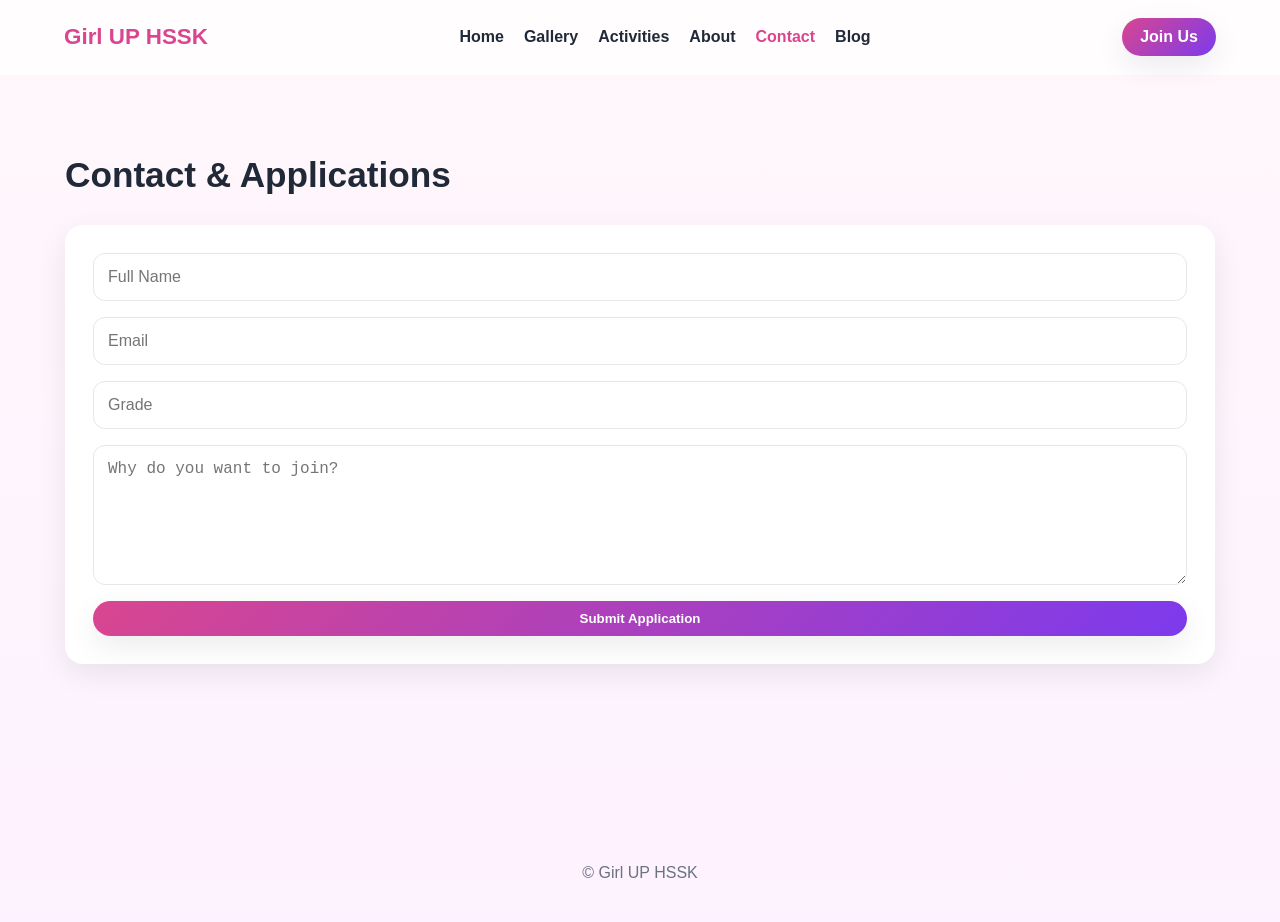
==== contact.html @ 79fe5bc8 "0.0.2" ====
<!DOCTYPE html>
<html lang="en">
<head>
    <meta charset="UTF-8">
    <meta name="viewport" content="width=device-width, initial-scale=1.0">
    <title>Contact — Girl UP HSSK</title>
    <link rel="stylesheet" href="style.css">
</head>
<body>

<nav class="navbar">
    <div class="logo">Girl UP HSSK</div>

    <div class="nav-links" id="navLinks">
        <a href="index.html">Home</a>
        <a href="gallery.html">Gallery</a>
        <a href="activities.html">Activities</a>
        <a href="about.html">About</a>
        <a href="contact.html" class="active">Contact</a>
        <a href="blog.html">Blog</a>
    </div>

    <a class="cta" href="contact.html">Join Us</a>
    <button class="mobile-toggle" id="mobileToggle">☰</button>
</nav>

<section class="section container">
    <h1 class="section-title">Contact & Applications</h1>

    <div class="card">
        <form class="contact-form">

            <input type="text" placeholder="Full Name">

            <input type="email" placeholder="Email">

            <input type="text" placeholder="Grade">

            <textarea placeholder="Why do you want to join?"></textarea>

            <button class="cta">Submit Application</button>

        </form>
    </div>
</section>

<footer>
    © Girl UP HSSK
</footer>

<script src="script.js"></script>
</body>
</html>
---- style.css ----
:root{
  --primary:#d9468f;
  --secondary:#f9a8d4;
  --accent:#7c3aed;
  --bg:#fff7fb;
  --card:#ffffff;
  --text:#1f2937;
  --muted:#6b7280;
  --shadow:0 10px 30px rgba(0,0,0,0.08);
  --radius:18px;
}

*{
  margin:0;
  padding:0;
  box-sizing:border-box;
}

body{
  font-family:Inter, sans-serif;
  background:linear-gradient(180deg,#fff7fb,#fdf2ff);
  color:var(--text);
  min-height:100vh;
}

a{
  text-decoration:none;
  color:inherit;
}

.container{
  width:min(1150px,90%);
  margin:auto;
}

.navbar{
  position:sticky;
  top:0;
  z-index:1000;
  display:flex;
  justify-content:space-between;
  align-items:center;
  padding:18px 5%;
  backdrop-filter:blur(14px);
  background:rgba(255,255,255,0.75);
  border-bottom:1px solid rgba(255,255,255,0.3);
}

.logo{
  font-size:1.4rem;
  font-weight:800;
  color:var(--primary);
}

.nav-links{
  display:flex;
  gap:20px;
}

.nav-links a{
  font-weight:600;
  transition:0.25s;
}

.nav-links a:hover,
.nav-links .active{
  color:var(--primary);
}

.cta{
  background:linear-gradient(135deg,var(--primary),var(--accent));
  color:white;
  padding:10px 18px;
  border-radius:999px;
  font-weight:700;
  box-shadow:var(--shadow);
}

.hero{
  padding:120px 0 80px;
  text-align:center;
}

.hero h1{
  font-size:4rem;
  margin-bottom:20px;
}

.hero p{
  color:var(--muted);
  max-width:700px;
  margin:auto;
  font-size:1.1rem;
}

.section{
  padding:80px 0;
}

.section-title{
  font-size:2.2rem;
  margin-bottom:30px;
}

.card-grid{
  display:grid;
  grid-template-columns:repeat(auto-fit,minmax(250px,1fr));
  gap:24px;
}

.card{
  background:var(--card);
  padding:28px;
  border-radius:var(--radius);
  box-shadow:var(--shadow);
  transition:0.3s;
}

.card:hover{
  transform:translateY(-5px);
}

.placeholder{
  height:220px;
  border-radius:16px;
  background:linear-gradient(135deg,#fbcfe8,#ddd6fe);
  display:flex;
  align-items:center;
  justify-content:center;
  color:white;
  font-size:1.2rem;
  font-weight:700;
}

.gallery-grid{
  display:grid;
  grid-template-columns:repeat(auto-fit,minmax(250px,1fr));
  gap:20px;
}

.gallery-item{
  height:280px;
  border-radius:18px;
  background:linear-gradient(135deg,#f9a8d4,#c4b5fd);
  display:flex;
  align-items:center;
  justify-content:center;
  color:white;
  font-size:1.1rem;
  font-weight:700;
  box-shadow:var(--shadow);
}

.activity-card{
  border-left:6px solid var(--primary);
}

.team-grid{
  display:grid;
  grid-template-columns:repeat(auto-fit,minmax(220px,1fr));
  gap:20px;
}

.team-card{
  text-align:center;
}

.team-photo{
  width:100%;
  height:220px;
  border-radius:16px;
  background:linear-gradient(135deg,#fbcfe8,#ddd6fe);
  margin-bottom:16px;
}

.contact-form{
  display:grid;
  gap:16px;
}

.contact-form input,
.contact-form textarea{
  width:100%;
  padding:14px;
  border-radius:12px;
  border:1px solid #e5e7eb;
  font-size:1rem;
}

.contact-form textarea{
  resize:vertical;
  min-height:140px;
}

.contact-form button{
  border:none;
  cursor:pointer;
}

.blog-grid{
  display:grid;
  grid-template-columns:repeat(auto-fit,minmax(300px,1fr));
  gap:24px;
}

.blog-card{
  overflow:hidden;
}

.blog-image{
  height:200px;
  background:linear-gradient(135deg,#f9a8d4,#c4b5fd);
  border-radius:14px;
  margin-bottom:16px;
}

footer{
  margin-top:80px;
  padding:40px 5%;
  text-align:center;
  color:var(--muted);
}

.mobile-toggle{
  display:none;
  font-size:1.6rem;
  background:none;
  border:none;
}

@media(max-width:768px){

  .hero h1{
    font-size:2.7rem;
  }

  .nav-links{
    position:absolute;
    top:80px;
    right:5%;
    background:white;
    flex-direction:column;
    padding:20px;
    border-radius:16px;
    box-shadow:var(--shadow);
    display:none;
  }

  .nav-links.active{
    display:flex;
  }

  .mobile-toggle{
    display:block;
  }

}
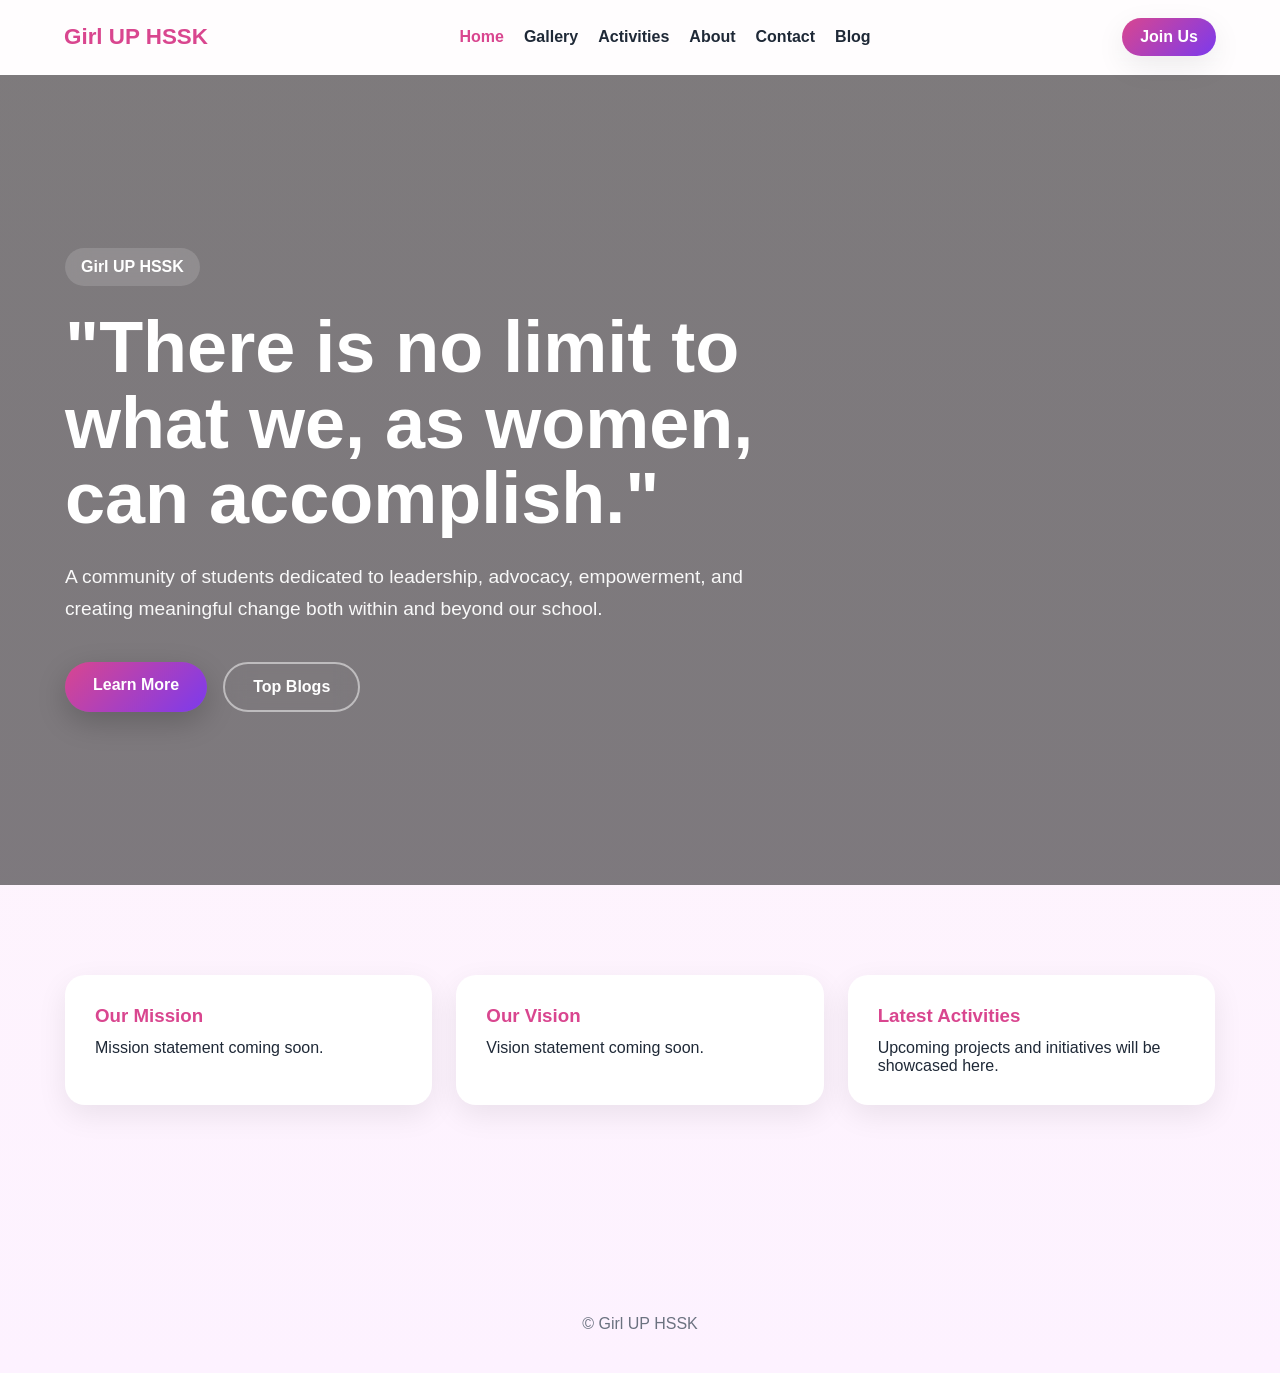
==== commit fca8ec31: "Update contact.html" ====
--- a/contact.html
+++ b/contact.html
@@ -3,45 +3,234 @@
 <head>
     <meta charset="UTF-8">
     <meta name="viewport" content="width=device-width, initial-scale=1.0">
-    <title>Contact — Girl UP HSSK</title>
+    <title>Girl UP HSSK</title>
     <link rel="stylesheet" href="style.css">
+
+    <style>
+        .hero-home{
+            min-height:90vh;
+            display:flex;
+            align-items:center;
+            position:relative;
+            overflow:hidden;
+        }
+
+        .hero-home::before{
+            content:"";
+            position:absolute;
+            inset:0;
+
+            background:
+            linear-gradient(
+                rgba(20,20,20,0.55),
+                rgba(20,20,20,0.55)
+            ),
+            url("https://images.unsplash.com/photo-1517048676732-d65bc937f952?auto=format&fit=crop&w=1600&q=80");
+
+            background-size:cover;
+            background-position:center;
+            z-index:1;
+        }
+
+        .hero-content{
+            position:relative;
+            z-index:2;
+            max-width:700px;
+            color:white;
+        }
+
+        .hero-tag{
+            display:inline-block;
+            padding:10px 16px;
+            border-radius:999px;
+            background:rgba(255,255,255,0.15);
+            backdrop-filter:blur(10px);
+            margin-bottom:24px;
+            font-weight:600;
+        }
+
+        .hero-content h1{
+            font-size:4.5rem;
+            line-height:1.05;
+            margin-bottom:24px;
+            font-weight:800;
+        }
+
+        .hero-content p{
+            font-size:1.2rem;
+            line-height:1.7;
+            opacity:0.95;
+            margin-bottom:36px;
+        }
+
+        .hero-buttons{
+            display:flex;
+            gap:16px;
+            flex-wrap:wrap;
+        }
+
+        .primary-btn{
+            padding:14px 28px;
+            border-radius:999px;
+            background:linear-gradient(
+                135deg,
+                #d9468f,
+                #7c3aed
+            );
+            color:white;
+            font-weight:700;
+            box-shadow:0 10px 30px rgba(0,0,0,0.2);
+            transition:.25s;
+        }
+
+        .primary-btn:hover{
+            transform:translateY(-2px);
+        }
+
+        .secondary-btn{
+            padding:14px 28px;
+            border-radius:999px;
+            border:2px solid rgba(255,255,255,0.5);
+            color:white;
+            font-weight:700;
+            backdrop-filter:blur(10px);
+            transition:.25s;
+        }
+
+        .secondary-btn:hover{
+            background:rgba(255,255,255,0.12);
+        }
+
+        .preview-section{
+            padding:90px 0;
+        }
+
+        .preview-grid{
+            display:grid;
+            grid-template-columns:repeat(auto-fit,minmax(250px,1fr));
+            gap:24px;
+        }
+
+        .preview-card{
+            background:white;
+            padding:30px;
+            border-radius:20px;
+            box-shadow:0 10px 30px rgba(0,0,0,0.08);
+        }
+
+        .preview-card h3{
+            margin-bottom:12px;
+            color:#d9468f;
+        }
+
+        @media(max-width:768px){
+
+            .hero-content h1{
+                font-size:2.8rem;
+            }
+
+            .hero-content p{
+                font-size:1rem;
+            }
+
+        }
+    </style>
 </head>
+
 <body>
 
 <nav class="navbar">
-    <div class="logo">Girl UP HSSK</div>
+
+    <div class="logo">
+        Girl UP HSSK
+    </div>
 
     <div class="nav-links" id="navLinks">
-        <a href="index.html">Home</a>
+        <a href="index.html" class="active">Home</a>
         <a href="gallery.html">Gallery</a>
         <a href="activities.html">Activities</a>
         <a href="about.html">About</a>
-        <a href="contact.html" class="active">Contact</a>
+        <a href="contact.html">Contact</a>
         <a href="blog.html">Blog</a>
     </div>
 
     <a class="cta" href="contact.html">Join Us</a>
-    <button class="mobile-toggle" id="mobileToggle">☰</button>
+
+    <button class="mobile-toggle" id="mobileToggle">
+        ☰
+    </button>
+
 </nav>
 
-<section class="section container">
-    <h1 class="section-title">Contact & Applications</h1>
-
-    <div class="card">
-        <form class="contact-form">
-
-            <input type="text" placeholder="Full Name">
-
-            <input type="email" placeholder="Email">
-
-            <input type="text" placeholder="Grade">
-
-            <textarea placeholder="Why do you want to join?"></textarea>
-
-            <button class="cta">Submit Application</button>
-
-        </form>
-    </div>
+<section class="hero-home">
+
+    <div class="container">
+
+        <div class="hero-content">
+
+            <div class="hero-tag">
+                Girl UP HSSK
+            </div>
+
+            <h1>
+                "There is no limit to what we, as women, can accomplish."
+            </h1>
+
+            <p>
+                A community of students dedicated to leadership,
+                advocacy, empowerment, and creating meaningful
+                change both within and beyond our school.
+            </p>
+
+            <div class="hero-buttons">
+
+                <a href="about.html" class="primary-btn">
+                    Learn More
+                </a>
+
+                <a href="blog.html" class="secondary-btn">
+                    Top Blogs
+                </a>
+
+            </div>
+
+        </div>
+
+    </div>
+
+</section>
+
+<section class="preview-section">
+
+    <div class="container">
+
+        <div class="preview-grid">
+
+            <div class="preview-card">
+                <h3>Our Mission</h3>
+                <p>
+                    Mission statement coming soon.
+                </p>
+            </div>
+
+            <div class="preview-card">
+                <h3>Our Vision</h3>
+                <p>
+                    Vision statement coming soon.
+                </p>
+            </div>
+
+            <div class="preview-card">
+                <h3>Latest Activities</h3>
+                <p>
+                    Upcoming projects and initiatives will be showcased here.
+                </p>
+            </div>
+
+        </div>
+
+    </div>
+
 </section>
 
 <footer>
@@ -49,5 +238,6 @@
 </footer>
 
 <script src="script.js"></script>
+
 </body>
 </html>
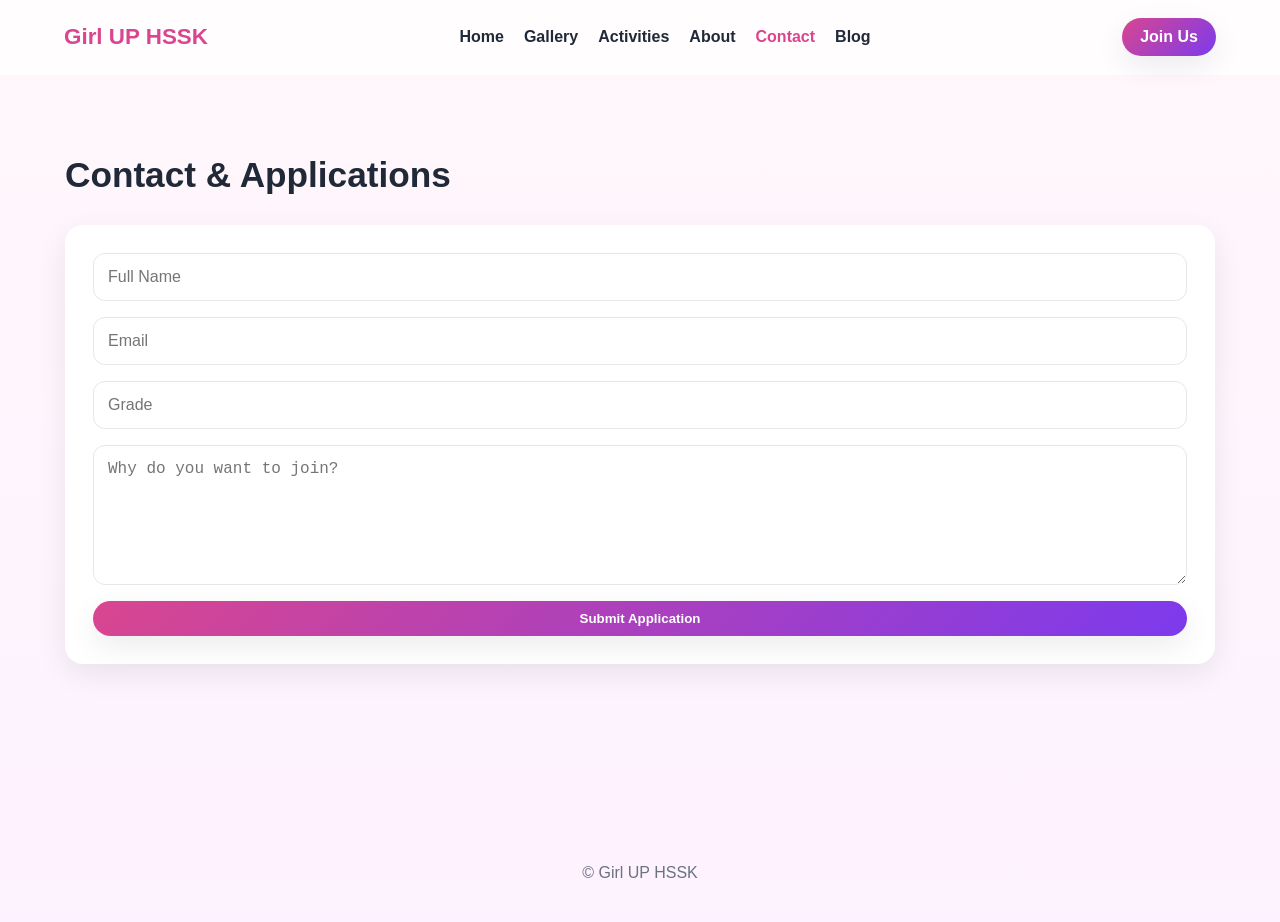
==== commit 608b71d6: "0.0.3" ====
--- a/contact.html
+++ b/contact.html
@@ -3,234 +3,45 @@
 <head>
     <meta charset="UTF-8">
     <meta name="viewport" content="width=device-width, initial-scale=1.0">
-    <title>Girl UP HSSK</title>
+    <title>Contact — Girl UP HSSK</title>
     <link rel="stylesheet" href="style.css">
-
-    <style>
-        .hero-home{
-            min-height:90vh;
-            display:flex;
-            align-items:center;
-            position:relative;
-            overflow:hidden;
-        }
-
-        .hero-home::before{
-            content:"";
-            position:absolute;
-            inset:0;
-
-            background:
-            linear-gradient(
-                rgba(20,20,20,0.55),
-                rgba(20,20,20,0.55)
-            ),
-            url("https://images.unsplash.com/photo-1517048676732-d65bc937f952?auto=format&fit=crop&w=1600&q=80");
-
-            background-size:cover;
-            background-position:center;
-            z-index:1;
-        }
-
-        .hero-content{
-            position:relative;
-            z-index:2;
-            max-width:700px;
-            color:white;
-        }
-
-        .hero-tag{
-            display:inline-block;
-            padding:10px 16px;
-            border-radius:999px;
-            background:rgba(255,255,255,0.15);
-            backdrop-filter:blur(10px);
-            margin-bottom:24px;
-            font-weight:600;
-        }
-
-        .hero-content h1{
-            font-size:4.5rem;
-            line-height:1.05;
-            margin-bottom:24px;
-            font-weight:800;
-        }
-
-        .hero-content p{
-            font-size:1.2rem;
-            line-height:1.7;
-            opacity:0.95;
-            margin-bottom:36px;
-        }
-
-        .hero-buttons{
-            display:flex;
-            gap:16px;
-            flex-wrap:wrap;
-        }
-
-        .primary-btn{
-            padding:14px 28px;
-            border-radius:999px;
-            background:linear-gradient(
-                135deg,
-                #d9468f,
-                #7c3aed
-            );
-            color:white;
-            font-weight:700;
-            box-shadow:0 10px 30px rgba(0,0,0,0.2);
-            transition:.25s;
-        }
-
-        .primary-btn:hover{
-            transform:translateY(-2px);
-        }
-
-        .secondary-btn{
-            padding:14px 28px;
-            border-radius:999px;
-            border:2px solid rgba(255,255,255,0.5);
-            color:white;
-            font-weight:700;
-            backdrop-filter:blur(10px);
-            transition:.25s;
-        }
-
-        .secondary-btn:hover{
-            background:rgba(255,255,255,0.12);
-        }
-
-        .preview-section{
-            padding:90px 0;
-        }
-
-        .preview-grid{
-            display:grid;
-            grid-template-columns:repeat(auto-fit,minmax(250px,1fr));
-            gap:24px;
-        }
-
-        .preview-card{
-            background:white;
-            padding:30px;
-            border-radius:20px;
-            box-shadow:0 10px 30px rgba(0,0,0,0.08);
-        }
-
-        .preview-card h3{
-            margin-bottom:12px;
-            color:#d9468f;
-        }
-
-        @media(max-width:768px){
-
-            .hero-content h1{
-                font-size:2.8rem;
-            }
-
-            .hero-content p{
-                font-size:1rem;
-            }
-
-        }
-    </style>
 </head>
-
 <body>
 
 <nav class="navbar">
-
-    <div class="logo">
-        Girl UP HSSK
-    </div>
+    <div class="logo">Girl UP HSSK</div>
 
     <div class="nav-links" id="navLinks">
-        <a href="index.html" class="active">Home</a>
+        <a href="index.html">Home</a>
         <a href="gallery.html">Gallery</a>
         <a href="activities.html">Activities</a>
         <a href="about.html">About</a>
-        <a href="contact.html">Contact</a>
+        <a href="contact.html" class="active">Contact</a>
         <a href="blog.html">Blog</a>
     </div>
 
     <a class="cta" href="contact.html">Join Us</a>
-
-    <button class="mobile-toggle" id="mobileToggle">
-        ☰
-    </button>
-
+    <button class="mobile-toggle" id="mobileToggle">☰</button>
 </nav>
 
-<section class="hero-home">
+<section class="section container">
+    <h1 class="section-title">Contact & Applications</h1>
 
-    <div class="container">
+    <div class="card">
+        <form class="contact-form">
 
-        <div class="hero-content">
+            <input type="text" placeholder="Full Name">
 
-            <div class="hero-tag">
-                Girl UP HSSK
-            </div>
+            <input type="email" placeholder="Email">
 
-            <h1>
-                "There is no limit to what we, as women, can accomplish."
-            </h1>
+            <input type="text" placeholder="Grade">
 
-            <p>
-                A community of students dedicated to leadership,
-                advocacy, empowerment, and creating meaningful
-                change both within and beyond our school.
-            </p>
+            <textarea placeholder="Why do you want to join?"></textarea>
 
-            <div class="hero-buttons">
+            <button class="cta">Submit Application</button>
 
-                <a href="about.html" class="primary-btn">
-                    Learn More
-                </a>
-
-                <a href="blog.html" class="secondary-btn">
-                    Top Blogs
-                </a>
-
-            </div>
-
-        </div>
-
+        </form>
     </div>
-
-</section>
-
-<section class="preview-section">
-
-    <div class="container">
-
-        <div class="preview-grid">
-
-            <div class="preview-card">
-                <h3>Our Mission</h3>
-                <p>
-                    Mission statement coming soon.
-                </p>
-            </div>
-
-            <div class="preview-card">
-                <h3>Our Vision</h3>
-                <p>
-                    Vision statement coming soon.
-                </p>
-            </div>
-
-            <div class="preview-card">
-                <h3>Latest Activities</h3>
-                <p>
-                    Upcoming projects and initiatives will be showcased here.
-                </p>
-            </div>
-
-        </div>
-
-    </div>
-
 </section>
 
 <footer>
@@ -238,6 +49,5 @@
 </footer>
 
 <script src="script.js"></script>
-
 </body>
 </html>
